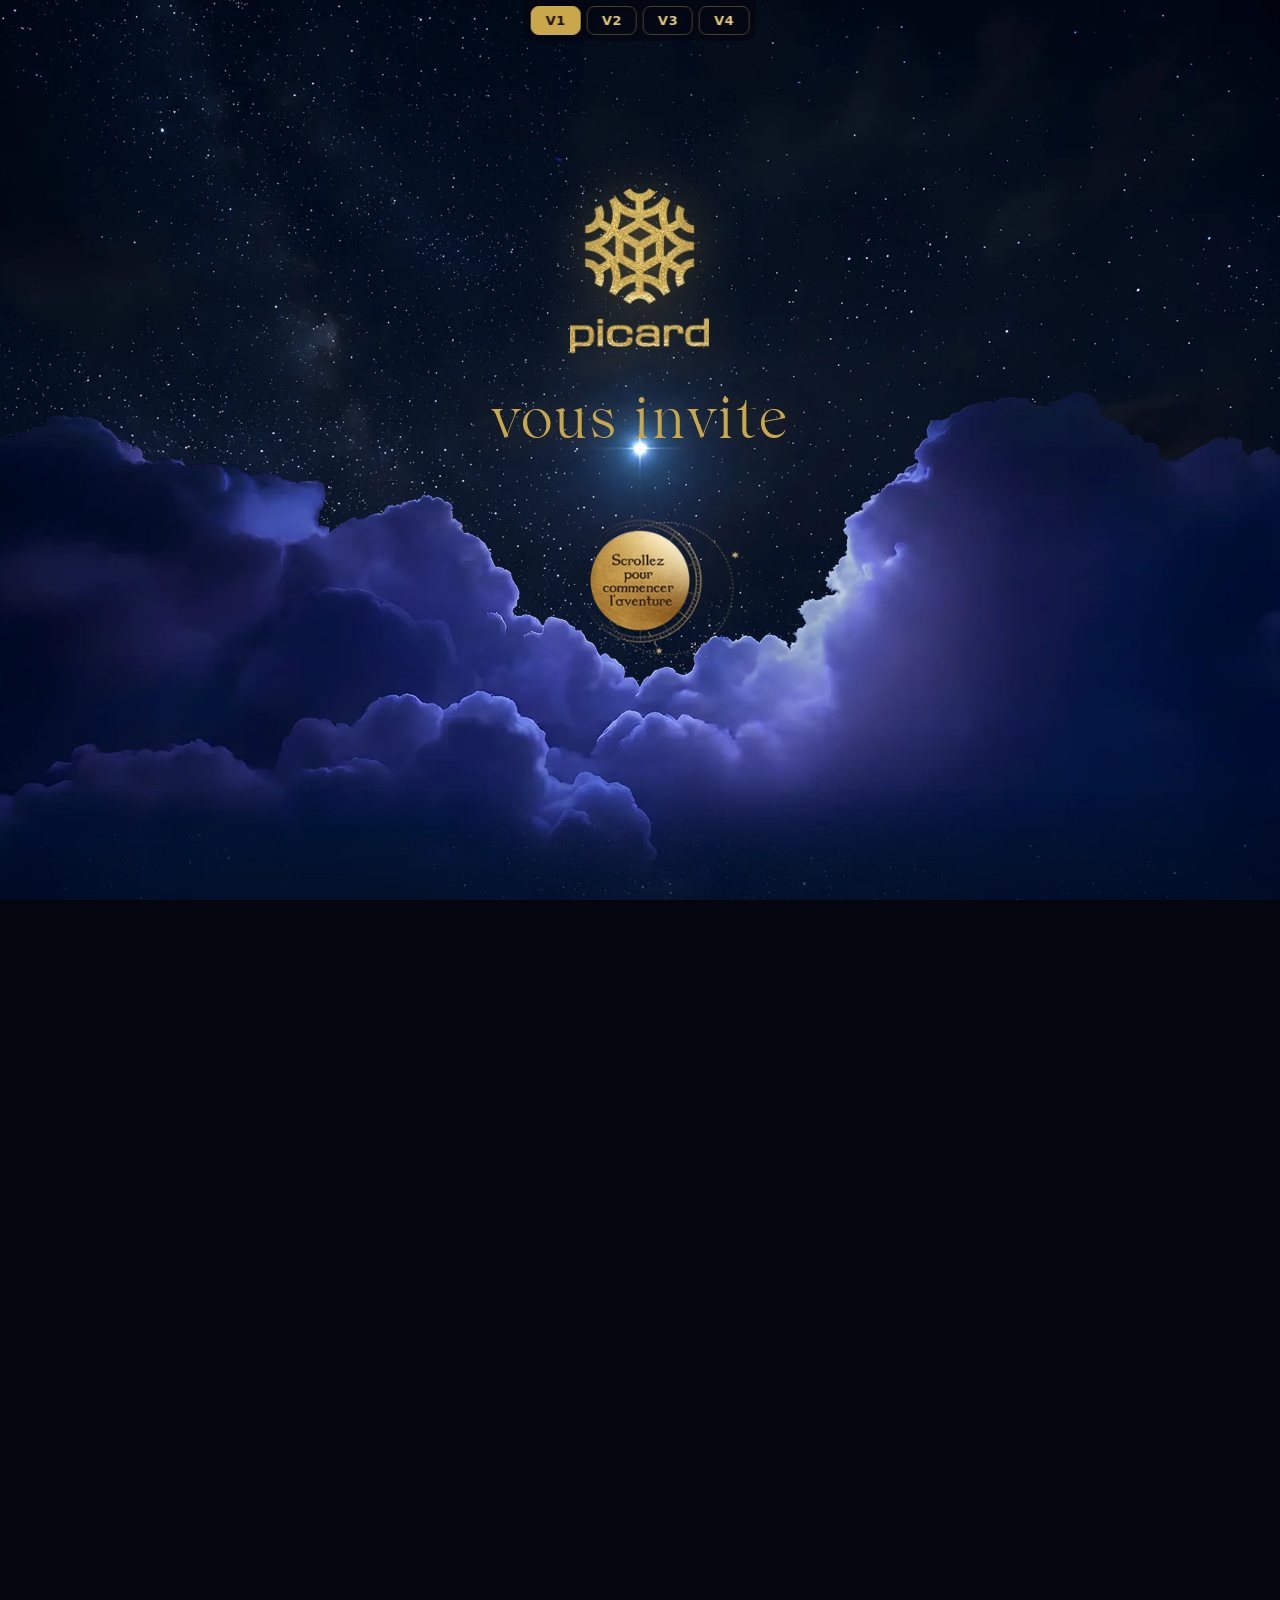
==== index.html @ c0ae541c "Ajoute V4 + barre de bascule à 4 (V1/V2/V3/V4) V4 = comportement V2 (desktop scroll / mobile tap), m" ====
<!DOCTYPE html>
<html lang="fr">
<head>
<meta charset="UTF-8">
<meta name="viewport" content="width=device-width, initial-scale=1.0, viewport-fit=cover">
<meta name="theme-color" content="#070b1e">
<title>Picard vous invite</title>
<style>
  /* ---------- Police display (servie en local) ---------- */
  @font-face {
    font-family: 'Wulkan Display';
    src: url('fonts/wulkan_display_regular/wulkan_display_regular-webfont.woff2') format('woff2'),
         url('fonts/wulkan_display_regular/wulkan_display_regular-webfont.woff') format('woff');
    font-weight: normal;
    font-style: normal;
    font-display: swap;
  }
  @font-face {
    font-family: '4 Privet Drive';
    src: url('fonts/4PrivetDrive/4privetdrive-regular-webfont.woff2') format('woff2'),
         url('fonts/4PrivetDrive/4privetdrive-regular-webfont.woff') format('woff');
    font-weight: normal;
    font-style: normal;
    font-display: swap;
  }

  :root {
    --bg-deep: #04060f;
    --gold: #c9a84c;
    --gold-soft: #e6c879;
    --body: #c8c8e0;
  }

  /* Barre de bascule V1/V2 (TEMPORAIRE) */
  #version-switch {
    position: fixed; top: env(safe-area-inset-top, 0px); left: 50%;
    transform: translateX(-50%); z-index: 100000;
    display: flex; gap: 6px; padding: 6px;
    background: rgba(4, 6, 15, 0.55); backdrop-filter: blur(6px);
    border-radius: 0 0 12px 12px;
  }
  #version-switch .vs-btn {
    font: 600 13px/1 system-ui, sans-serif; letter-spacing: 0.04em;
    color: var(--gold-soft); text-decoration: none;
    padding: 7px 14px; border-radius: 8px;
    border: 1px solid rgba(201, 168, 76, 0.35);
  }
  #version-switch .vs-btn.vs-active {
    background: var(--gold); color: #1a1206; border-color: var(--gold);
  }

  * { margin: 0; padding: 0; box-sizing: border-box; }
  html { scroll-behavior: smooth; }

  body {
    font-family: system-ui, -apple-system, "Segoe UI", Roboto, sans-serif;
    color: var(--body);
    background: var(--bg-deep);
    overflow-x: hidden;
    -webkit-font-smoothing: antialiased;
    -webkit-user-select: none;
    -moz-user-select: none;
    user-select: none;
    -webkit-touch-callout: none;
  }
  img { -webkit-user-drag: none; user-select: none; pointer-events: none; }

  @media (hover: hover) and (pointer: fine) {
    body.custom-cursor { cursor: none; }
  }

  h1, h2 {
    font-family: 'Wulkan Display', Georgia, serif;
    color: var(--gold);
    font-weight: normal;
    line-height: 1.12;
    text-shadow: 0 0 40px rgba(201, 168, 76, 0.35);
  }

  /* ============ Particle canvas ============ */
  #particles {
    position: fixed; inset: 0;
    width: 100%; height: 100%;
    pointer-events: none; z-index: 9999;
  }

  /* Canvas lucioles : dans bgwrap -> reçoit le flou au clic maintenu */
  #ff-canvas {
    position: absolute; inset: 0;
    width: 100%; height: 100%;
    pointer-events: none; z-index: 7;
  }

  /* ============ Scène fixe (scrollytelling) ============ */
  .stage-fixed { position: fixed; inset: 0; overflow: hidden; z-index: 1; }
  .scroll-driver { height: 300vh; }   /* longueur de scroll de la descente */

  /* Wrapper des décors : c'est lui qu'on floute au clic maintenu */
  .bgwrap { position: absolute; inset: 0; z-index: 1; will-change: filter; }

  .bg {
    position: absolute; inset: 0;
    background-repeat: no-repeat;
    will-change: transform, opacity;
    pointer-events: none;
  }
  /* Ciel étoilé : base toujours présente derrière -> jamais de bande noire */
  .ciel {
    background-image: url('IMG/Ciel.png');
    background-image: image-set(url('IMG/Ciel.webp') type('image/webp'), url('IMG/Ciel.png') type('image/png'));
    background-size: cover; background-position: center top; z-index: 1;
  }
  /* Nuage : calque PLEIN (non rogné), l'alpha haut/bas du PNG gère les bords */
  .nuages {
    background-image: url('IMG/Nuages.png');
    background-image: image-set(url('IMG/Nuages.webp') type('image/webp'), url('IMG/Nuages.png') type('image/png'));
    background-size: 100% auto; background-position: center top; z-index: 2;
  }
  /* Forêt : image entière, pleine largeur, ANCRÉE EN BAS du viewport.
     L'élément prend la hauteur native de l'image (plus haute que l'écran) ;
     la montée se fait par translateY -> on traverse cime→sol au scroll.
     PNG transparents en haut (silhouette de cimes) -> aucune coupure. */
  .foret {
    inset: auto 0 0 0;
    height: auto;
    aspect-ratio: 1920 / 2383;
    background-size: 100% auto;
    background-position: center bottom;
  }
  .f3 {
    background-image: url('IMG/foret-3.png');
    background-image: image-set(url('IMG/foret-3.webp') type('image/webp'), url('IMG/foret-3.png') type('image/png'));
    z-index: 3;
  }
  .f2 {
    background-image: url('IMG/foret-2.png');
    background-image: image-set(url('IMG/foret-2.webp') type('image/webp'), url('IMG/foret-2.png') type('image/png'));
    z-index: 4;
  }
  .f1 {
    background-image: url('IMG/foret-1.png');
    background-image: image-set(url('IMG/foret-1.webp') type('image/webp'), url('IMG/foret-1.png') type('image/png'));
    z-index: 5;
  }
  /* Voile bleu qui monte avec le clic maintenu (effet "Soyez prêts") */
  .veil {
    position: absolute; inset: 0; z-index: 6;
    background: radial-gradient(circle at 50% 52%, rgba(40,55,150,0.0), rgba(10,16,55,0.85) 80%);
    opacity: 0; pointer-events: none;
  }

  /* ---- Contenu ciel (logo / invite / scroll) ---- */
  .sky-content {
    position: absolute; inset: 0; z-index: 10;
    display: flex; flex-direction: column;
    align-items: center; justify-content: center;
    text-align: center; pointer-events: none;
    will-change: opacity, transform;
  }
  .logo {
    width: clamp(90px, 11vw, 150px);
    height: auto;
    filter: drop-shadow(0 0 28px rgba(201, 168, 76, 0.45));
    margin-bottom: 2.2rem;
  }
  .invite-line {
    font-size: clamp(2rem, 5.5vw, 3.6rem);
    letter-spacing: 0.04em;
    margin-bottom: 3.4rem;
  }
  /* picto "scrollez" : agrandi (+25%) */
  .scroll-badge {
    width: clamp(165px, 17.5vw, 232px);
    height: auto;
    animation: floaty 3.4s ease-in-out infinite;
  }
  /* Mobile : badge +20 % */
  @media (hover: none) and (pointer: coarse) {
    .scroll-badge { width: clamp(198px, 21vw, 278px); }
  }
  @keyframes floaty {
    0%, 100% { transform: translateY(0); opacity: 0.9; }
    50% { transform: translateY(10px); opacity: 1; }
  }

  /* ---- Scène forêt (orbe + textes) ---- */
  .forest-stage {
    position: absolute; inset: 0; z-index: 11;
    display: grid; place-items: center;
    text-align: center; pointer-events: none;
  }
  .forest-stage > * { grid-area: 1 / 1; }

  .orbe-wrap {
    width: clamp(260px, 52vw, 560px);
    aspect-ratio: 1 / 1;
    display: grid; place-items: center;
    will-change: transform, opacity;
    opacity: 0;
  }
  .orbe-spin { width: 100%; height: 100%; animation: spin 26s linear infinite; }
  .orbe-spin img {
    width: 100%; height: 100%; object-fit: contain;
    /* pas de filter:drop-shadow sur l'image qui tourne -> évite le clignotement Android */
  }
  @keyframes spin { from { transform: rotate(0deg); } to { transform: rotate(-360deg); } }

  .txt {
    grid-area: 1 / 1; z-index: 3;
    font-family: 'Wulkan Display', Georgia, serif;
    color: var(--gold-soft);
    text-shadow: 0 0 30px rgba(201, 168, 76, 0.6);
    line-height: 1.3; opacity: 0;
    will-change: opacity, transform;
  }
  .txt-prompt { font-size: clamp(1.5rem, 4vw, 2.6rem); }
  .txt-date {
    font-family: '4 Privet Drive', 'Wulkan Display', Georgia, serif;
    font-size: clamp(1.52rem, 6.4vw, 2.72rem);   /* -20 % */
    text-transform: uppercase;            /* message révélé tout en capitales */
    color: #fff3d6;                       /* cœur clair chaud */
    /* Halo lumineux doré -> orangé (effet "incandescent") */
    text-shadow:
      0 0 6px rgba(255, 240, 200, 0.95),
      0 0 14px rgba(255, 203, 110, 0.9),
      0 0 28px rgba(255, 168, 60, 0.8),
      0 0 52px rgba(255, 140, 30, 0.6),
      0 0 90px rgba(255, 120, 0, 0.4);
  }
  /* Desktop : +20 % sur le message révélé */
  @media (hover: hover) and (pointer: fine) {
    .txt-date { font-size: clamp(1.82rem, 7.7vw, 3.26rem); }
  }
  .txt-date .hour { display: inline-block; margin-top: 0.5rem; font-size: 1.2em; letter-spacing: 0.08em; }

  /* Lettres magiques : apparition avec dance, disparition par fondu du conteneur */
  .txt-date .ltr { display: inline-block; opacity: 0; }
  .txt-date .ltr.on {
    animation: ltrReveal 0.75s cubic-bezier(0.22, 1, 0.36, 1) forwards;
    animation-delay: calc(var(--i) * 38ms);
  }
  /* NB : pas de filter:blur par lettre -> évite l'éviction de couches GPU
     (lettres qui disparaissent) sur Android. La "danse" reste via transform. */
  @keyframes ltrReveal {
    0%  { opacity: 0;
          transform: translateY(calc(sin(var(--i) * 89deg) * 22px + 18px))
                     translateX(calc(cos(var(--i) * 137deg) * 14px))
                     rotate(calc(sin(var(--i) * 233deg) * 20deg))
                     scale(0.65); }
    25% { opacity: 0.9;
          transform: translateY(calc(sin(var(--i) * 89deg) * -9px - 7px))
                     translateX(calc(cos(var(--i) * 137deg) * -6px))
                     rotate(calc(sin(var(--i) * 233deg) * -9deg))
                     scale(1.08); }
    52% { transform: translateY(calc(sin(var(--i) * 89deg) * 5px))
                     translateX(calc(cos(var(--i) * 137deg) * 3px))
                     rotate(calc(sin(var(--i) * 233deg) * 4deg))
                     scale(0.96); }
    76% { transform: translateY(calc(sin(var(--i) * 89deg) * -2px))
                     translateX(0px)
                     rotate(calc(sin(var(--i) * 233deg) * -1deg))
                     scale(1.01); }
    100%{ opacity: 1;
          transform: translateY(0) translateX(0) rotate(0deg) scale(1); }
  }

  /* "Le compte à rebours..." : petit texte en bas, à la place du bouton */
  .txt-final {
    align-self: end;
    padding-bottom: 10vh;
    font-size: clamp(0.9rem, 2.4vw, 1.3rem);
    color: var(--gold-soft);
    text-shadow: none;
    line-height: 1.65;
  }

  /* Texte de transition ciel → forêt */
  .trans-text {
    position: absolute; inset: 0; z-index: 10;
    display: grid; place-items: center;
    text-align: center; pointer-events: none;
    opacity: 0; will-change: opacity, transform;
  }
  .trans-text h2 { font-size: clamp(2rem, 5.5vw, 3.8rem); letter-spacing: 0.06em; }


  /* ============ Barre de progression (clic maintenu) ============ */
  #charge-bar {
    position: fixed; top: 0; left: 0; height: 7px; width: 0%;
    background: linear-gradient(90deg, var(--gold) 0%, var(--gold-soft) 100%);
    z-index: 9997; opacity: 0; pointer-events: none;
    border-radius: 0 4px 4px 0;
    box-shadow: 0 0 10px rgba(201,168,76,0.55), 0 0 4px rgba(230,200,121,0.4);
  }
</style>
</head>
<body>

<!-- Barre de bascule V1/V2 (TEMPORAIRE — à retirer une fois une version validée) -->
<nav id="version-switch" aria-label="Choix de version">
  <a href="./" class="vs-btn vs-active">V1</a>
  <a href="./v2.html" class="vs-btn">V2</a>
  <a href="./v3.html" class="vs-btn">V3</a>
  <a href="./v4.html" class="vs-btn">V4</a>
</nav>

<canvas id="particles"></canvas>
<div id="charge-bar"></div>

<main class="stage-fixed">
  <div class="bgwrap">
    <div class="bg ciel"></div>
    <div class="bg nuages"></div>
    <div class="bg foret f3"></div>
    <div class="bg foret f2"></div>
    <div class="bg foret f1"></div>
    <div class="veil"></div>
    <canvas id="ff-canvas"></canvas>
  </div>

  <div class="sky-content">
    <img class="logo" src="IMG/logo_Picard.png" alt="Picard" draggable="false">
    <h1 class="invite-line">vous invite</h1>
    <img class="scroll-badge" src="IMG/scroll.png" alt="Scrollez pour commencer l'aventure" draggable="false">
  </div>

  <div class="trans-text">
    <h2>à un nouveau<br>rendez-vous</h2>
  </div>

  <div class="forest-stage">
    <div class="orbe-wrap"><div class="orbe-spin"><picture><source srcset="IMG/ORBES.webp" type="image/webp"><img src="IMG/ORBES.webp" alt="" draggable="false"></picture></div></div>
    <p class="txt txt-prompt">Cliquez et<br>maintenez<br>pour révéler</p>
    <p class="txt txt-date">Rendez-vous<br>sur la Bon'App,<br>le 31 Août 2026,<br><span class="hour">11:11</span></p>
    <p class="txt txt-final">
      Le compte à rebours est lancé !<br>Soyez prêts !
    </p>
  </div>


</main>

<div class="scroll-driver" aria-hidden="true"></div>

<script>
(function () {
  "use strict";

  /* ============================================================
     1. PARTICLE EMITTER
     ============================================================ */
  // Empêche le navigateur de restaurer la position de scroll au rechargement
  if ('scrollRestoration' in history) history.scrollRestoration = 'manual';
  window.scrollTo(0, 0);

  const canvas = document.getElementById('particles');
  const ctx = canvas.getContext('2d');
  const ffCanvas = document.getElementById('ff-canvas');
  const ffCtx = ffCanvas.getContext('2d');

  const hasHover = window.matchMedia('(hover: hover) and (pointer: fine)').matches;
  if (hasHover) document.body.classList.add('custom-cursor');

  let DPR = Math.min(window.devicePixelRatio || 1, 2);
  function resizeCanvas() {
    DPR = Math.min(window.devicePixelRatio || 1, 2);
    const w = window.innerWidth, h = window.innerHeight;
    canvas.width = Math.floor(w * DPR); canvas.height = Math.floor(h * DPR);
    canvas.style.width = w + 'px'; canvas.style.height = h + 'px';
    ctx.setTransform(DPR, 0, 0, DPR, 0, 0);
    ffCanvas.width = Math.floor(w * DPR); ffCanvas.height = Math.floor(h * DPR);
    ffCanvas.style.width = w + 'px'; ffCanvas.style.height = h + 'px';
    ffCtx.setTransform(DPR, 0, 0, DPR, 0, 0);
  }
  resizeCanvas();

  // size 1.5 = poussière fine (vs 3 = grosses paillettes)
  const PARAMS = { density: 3, size: 1.5, speed: 1.2, decay: 0.015, gravity: 0.04, wiggle: 2, halo: 0, step: 4 };
  const COLORS = ['#ffd700','#ffed4a','#fff0a0','#f5c518','#ffe680','#ffc200','#fffbe6','#ffffff'];
  const particles = [];

  // mult : multiplicateur de densité (0.4 = trail léger, 3.5 = clic maintenu)
  const MAX_PARTICLES = 600;  // borne le coût de rendu (machines lentes)
  function spawn(x, y, mult) {
    const n = Math.max(1, Math.round(PARAMS.density * (mult || 1)));
    // Au plafond : on recycle les plus anciennes (déjà en train de mourir) au lieu
    // de couper l'émission -> le nuage reste plein au clic maintenu, sans cassure.
    if (particles.length + n > MAX_PARTICLES) {
      particles.splice(0, particles.length + n - MAX_PARTICLES);
    }
    for (let i = 0; i < n; i++) {
      const angle = Math.random() * Math.PI * 2;
      const spd = PARAMS.speed * (0.4 + Math.random() * 1.1);
      particles.push({
        x: x, y: y, vx: Math.cos(angle) * spd, vy: Math.sin(angle) * spd,
        r: PARAMS.size * (0.5 + Math.random()) * (hasHover ? 1 : 0.5), life: 1,
        color: COLORS[(Math.random() * COLORS.length) | 0],
        wFreq: 0.05 + Math.random() * 0.15, wPhase: Math.random() * Math.PI * 2, age: 0
      });
    }
  }

  let pressed = false;
  let lastX = 0, lastY = 0;
  let cursorX = -100, cursorY = -100, cursorVisible = false;
  let firstMove = true; // évite un spawn de (0,0) au premier mousemove

  function emitTo(x, y, mult) {
    const dx = x - lastX, dy = y - lastY;
    const dist = Math.hypot(dx, dy);
    if (dist >= PARAMS.step) {
      const steps = Math.floor(dist / PARAMS.step);
      for (let i = 1; i <= steps; i++) { const t = i / steps; spawn(lastX + dx * t, lastY + dy * t, mult || 1); }
      lastX = x; lastY = y;
    }
  }
  function pressStart(x, y) { pressed = true; lastX = x; lastY = y; spawn(x, y, 1); }
  function pressEnd() { pressed = false; }

  window.addEventListener('mousedown', function (e) { pressStart(e.clientX, e.clientY); });
  window.addEventListener('mousemove', function (e) {
    cursorX = e.clientX; cursorY = e.clientY; cursorVisible = true;
    // Premier mouvement : initialise lastX/Y sans émettre (évite le spray de (0,0))
    if (firstMove) { firstMove = false; lastX = e.clientX; lastY = e.clientY; return; }
    if (hasHover) {
      // Desktop : trail léger en permanence, plus dense au clic maintenu
      emitTo(e.clientX, e.clientY, pressed ? 1.8 : 0.4);
    } else if (pressed) {
      emitTo(e.clientX, e.clientY, 1);
    }
  });
  window.addEventListener('mouseup', pressEnd);

  // Particules au touch PARTOUT (toutes les phases). On ne bloque le scroll
  // (preventDefault sur touchmove) que pendant la scène de révélation. On ne
  // touche jamais au touchstart (sinon les taps sur la barre V1/V2/V3 sont
  // avalés) et on ignore les éléments interactifs.
  function lockScroll() { return arrive > 0.98; }
  function isInteractive(t) { return t && t.closest && t.closest('#version-switch, .scroll-badge'); }
  window.addEventListener('touchstart', function (e) {
    if (isInteractive(e.target)) return;
    const t = e.touches[0];
    pressStart(t.clientX, t.clientY);
  }, { passive: true });
  window.addEventListener('touchmove', function (e) {
    if (isInteractive(e.target)) return;
    const t = e.touches[0];
    emitTo(t.clientX, t.clientY, 1.8);
    if (lockScroll()) e.preventDefault();
  }, { passive: false });
  window.addEventListener('touchend', pressEnd, { passive: true });


  /* ============================================================
     2. SCROLL : descente (parallaxe d'arrivée) puis décor figé
     ============================================================ */
  const ciel    = document.querySelector('.ciel');
  const nuages  = document.querySelector('.nuages');
  const f1 = document.querySelector('.f1');
  const f2 = document.querySelector('.f2');
  const f3 = document.querySelector('.f3');
  const skyContent = document.querySelector('.sky-content');

  const SETTLE_AT = 0.72;   // forêt en place à 72% de la descente, figée ensuite

  let arrive = 0;          // 0 = en haut (ciel), 1 = forêt posée
  let revealActive = false;
  let forestSettled = false;
  let autoScrollTimer = null;
  let returningToTop = false;  // empêche l'auto-scroll pendant le retour "Recommencer"

  function clamp(v, a, b) { return v < a ? a : v > b ? b : v; }

  let ticking = false;
  function onScroll() { if (!ticking) { requestAnimationFrame(updateScroll); ticking = true; } }

  function updateScroll() {
    const vh = window.innerHeight;
    const maxScroll = (document.documentElement.scrollHeight - vh) || 1;
    const p = clamp((window.scrollY || window.pageYOffset) / maxScroll, 0, 1);
    arrive = completed ? 1 : clamp(p / SETTLE_AT, 0, 1);

    // Retour "Recommencer" terminé dès qu'on est près du haut
    if (p < 0.02) returningToTop = false;

    // Dès que la forêt est posée, scroll auto jusqu'en bas : supprime le scroll
    // résiduel (28 % de hauteur) et empêche la "danse" sur mobile.
    // Bloqué pendant le retour au haut (returningToTop) pour éviter le conflit.
    if (arrive >= 1 && !forestSettled && !returningToTop) {
      forestSettled = true;
      clearTimeout(autoScrollTimer);
      autoScrollTimer = setTimeout(function () {
        window.scrollTo({ top: document.documentElement.scrollHeight, behavior: 'smooth' });
      }, 250);
    }

    // Ciel : léger drift (fond lointain -> bouge le moins)
    ciel.style.transform = 'translateY(' + (-arrive * vh * 0.12).toFixed(1) + 'px) scale(1.05)';

    // Nuage : plus bas au départ sur mobile (0.65) vs desktop (0.42)
    const nuageStart = hasHover ? 0.42 : 0.65;
    nuages.style.transform = 'translateY(' + ((nuageStart - arrive * 1.75) * vh).toFixed(1) + 'px)';

    // Contenu ciel : MONTE et sort par le haut, sans fondu d'opacité
    skyContent.style.transform = 'translateY(' + (-arrive * vh * 1.25).toFixed(1) + 'px)';

    // Texte de transition : positionné entre le ciel et l'orbe. On tombe dessus
    // en scrollant, puis il remonte naturellement (passage unique, défilement
    // linéaire). Hors écran aux extrêmes -> pas besoin de fondu d'opacité.
    transText.style.opacity = '1';
    transText.style.transform = 'translateY(' + ((0.9 - arrive * 1.95) * vh).toFixed(1) + 'px)';

    // Forêt : chaque couche = image entière ancrée en bas, montée par translateY.
    // fh = hauteur rendue de l'image (pleine largeur). Travel ≥ fh → couche
    // totalement hors écran (bas) à arrive=0 ; à arrive=1 → 0 (sol ancré en bas).
    // Travels différenciés → parallaxe (le 1er plan se déplace le plus).
    const fh = window.innerWidth * 2383 / 1920;
    f3.style.transform = 'translateY(' + ((1 - arrive) * fh * 1.00).toFixed(1) + 'px)';
    f2.style.transform = 'translateY(' + ((1 - arrive) * fh * 1.15).toFixed(1) + 'px)';
    f1.style.transform = 'translateY(' + ((1 - arrive) * fh * 1.32).toFixed(1) + 'px)';

    ticking = false;
  }
  window.addEventListener('scroll', onScroll, { passive: true });


  /* ============================================================
     3. RÉVÉLATION : clic maintenu -> orbe grossit, 3 textes, flou
     ============================================================ */
  const bgwrap    = document.querySelector('.bgwrap');
  const veil      = document.querySelector('.veil');
  const orbeWrap  = document.querySelector('.orbe-wrap');
  const txtPrompt = document.querySelector('.txt-prompt');
  const txtDate   = document.querySelector('.txt-date');
  const txtFinal  = document.querySelector('.txt-final');
  const transText = document.querySelector('.trans-text');
  const chargeBar = document.getElementById('charge-bar');

  /* Découpe chaque caractère non-espace en <span class="ltr" style="--i:N"> */
  function splitLetters(el) {
    let idx = 0;
    function walk(node) {
      if (node.nodeType === 3) {
        const text = node.textContent;
        const frag = document.createDocumentFragment();
        for (let i = 0; i < text.length; i++) {
          const ch = text[i];
          if (/\S/.test(ch)) {
            const s = document.createElement('span');
            s.className = 'ltr';
            s.style.setProperty('--i', idx++);
            s.textContent = ch;
            frag.appendChild(s);
          } else {
            frag.appendChild(document.createTextNode(ch));
          }
        }
        node.parentNode.replaceChild(frag, node);
      } else if (node.nodeType === 1) {
        Array.from(node.childNodes).forEach(walk);
      }
    }
    walk(el);
  }
  splitLetters(txtDate);

  let charge = 0;
  let completed = false;
  let barVisible = false;
  let ltrState = 'hidden'; // 'hidden' | 'showing' | 'visible'
  let ltrTimer  = null;
  const CHARGE_UP = 0.009;
  const CHARGE_DOWN = 0.02;
  const MAX_BLUR = 14;



  /* ============================================================
     LUCIOLES — flottent doucement au-dessus du sol de la forêt
     ============================================================ */
  const NUM_FF = 13;
  const fireflies = [];

  function makeFirefly() {
    const vw = window.innerWidth;
    const vh = window.innerHeight;
    // Mobile : taille réduite, positionnées plus bas (près du sol)
    const szMult  = hasHover ? 1   : 0.42;
    const yBase   = hasHover ? 0.58 : 0.72;
    const yRange  = hasHover ? 0.34 : 0.20;
    return {
      x: vw * (0.04 + Math.random() * 0.92),
      baseY: vh * (yBase + Math.random() * yRange),
      vx: (Math.random() - 0.5) * 0.35,
      phaseY: Math.random() * Math.PI * 2,
      freqY: 0.004 + Math.random() * 0.006,
      ampY: (hasHover ? 10 : 6) + Math.random() * (hasHover ? 22 : 12),
      phaseOp: Math.random() * Math.PI * 2,
      freqOp: 0.008 + Math.random() * 0.012,
      size: (1.6 + Math.random() * 1.8) * szMult,
    };
  }

  function initFireflies() {
    fireflies.length = 0;
    for (let i = 0; i < NUM_FF; i++) fireflies.push(makeFirefly());
  }
  initFireflies();

  function drawFireflies() {
    ffCtx.clearRect(0, 0, window.innerWidth, window.innerHeight);
    if (arrive < 0.84) return;

    // Fade global : apparaissent entre 0.84 et 1
    const globalFade = clamp((arrive - 0.84) / 0.16, 0, 1);
    // "Arrivent du bas" avec la forêt : décalage Y qui se résorbe
    const ffSettle = clamp((arrive - 0.84) / 0.16, 0, 1);
    const riseOffset = (1 - ffSettle) * window.innerHeight * 0.55;
    const vw = window.innerWidth;

    for (let i = 0; i < fireflies.length; i++) {
      const ff = fireflies[i];
      ff.phaseY  += ff.freqY;
      ff.phaseOp += ff.freqOp;
      ff.x += ff.vx;
      if (ff.x < -10) ff.x = vw + 5;
      if (ff.x > vw + 10) ff.x = -5;

      const bobY = Math.sin(ff.phaseY) * ff.ampY;
      const y = ff.baseY + bobY + riseOffset;
      const pulse = 0.25 + 0.75 * (0.5 + 0.5 * Math.sin(ff.phaseOp));
      const alpha = globalFade * pulse;

      // Halo or doux (couleur orbe)
      ffCtx.globalAlpha = alpha * 0.2;
      ffCtx.shadowBlur = 20; ffCtx.shadowColor = '#f5c518';
      ffCtx.beginPath();
      ffCtx.arc(ff.x, y, ff.size * 4.5, 0, Math.PI * 2);
      ffCtx.fillStyle = '#f5c518'; ffCtx.fill();

      // Cœur brillant or/blanc
      ffCtx.globalAlpha = alpha;
      ffCtx.shadowBlur = 8; ffCtx.shadowColor = '#ffe680';
      ffCtx.beginPath();
      ffCtx.arc(ff.x, y, ff.size, 0, Math.PI * 2);
      ffCtx.fillStyle = '#fff0a0'; ffCtx.fill();
    }
    ffCtx.globalAlpha = 1; ffCtx.shadowBlur = 0;
  }


  window.addEventListener('resize', function () {
    resizeCanvas(); updateScroll(); initFireflies();
  });

  function reveal() {
    // L'orbe apparaît quand la forêt se pose
    const orbeIn = clamp((arrive - 0.55) / 0.45, 0, 1);
    revealActive = arrive > 0.98 && !completed;

    if (revealActive && pressed) {
      charge = clamp(charge + CHARGE_UP, 0, 1);
    } else if (!completed) {
      charge = clamp(charge - CHARGE_DOWN, 0, 1);
    }

    // Flou des décors + voile bleu, pilotés par la charge
    bgwrap.style.filter = charge > 0.001 ? 'blur(' + (charge * MAX_BLUR).toFixed(2) + 'px)' : 'none';
    veil.style.opacity = (charge * 0.55).toFixed(3);

    // Orbe + prompt : arrivent du bas avec la forêt
    const orbeRise = (1 - orbeIn) * window.innerHeight * 0.70;
    orbeWrap.style.opacity = orbeIn.toFixed(3);
    orbeWrap.style.transform = 'translateY(' + orbeRise.toFixed(1) + 'px) scale(' + (0.82 + charge * 1.7).toFixed(3) + ')';

    if (!completed) {
      const pOut = clamp(charge / 0.22, 0, 1);
      txtPrompt.style.opacity = (orbeIn * (1 - pOut)).toFixed(3);
      txtPrompt.style.transform = 'translateY(' + (orbeRise + pOut * -28).toFixed(1) + 'px)';

      // Révélation lettres (charge monte ≥ 0.18)
      if (charge >= 0.18 && ltrState === 'hidden') {
        ltrState = 'showing';
        clearTimeout(ltrTimer);
        txtDate.style.transition = '';
        txtDate.style.opacity = '1';
        const ltrs = txtDate.querySelectorAll('.ltr');
        ltrs.forEach(function (s) { s.classList.remove('on'); });
        void txtDate.offsetWidth; // force reflow → redémarre l'animation
        ltrs.forEach(function (s) { s.classList.add('on'); });
        // Marquer comme entièrement visible après le dernier stagger
        ltrTimer = setTimeout(function () {
          if (ltrState === 'showing') ltrState = 'visible';
        }, (ltrs.length - 1) * 38 + 750);
      }
      // Disparition si relâché (charge < 0.10) : fondu du conteneur, sans flash
      if (charge < 0.10 && (ltrState === 'showing' || ltrState === 'visible')) {
        ltrState = 'hidden';
        clearTimeout(ltrTimer);
        txtDate.style.transition = 'opacity 0.35s ease-out';
        txtDate.style.opacity = '0';
        ltrTimer = setTimeout(function () {
          txtDate.querySelectorAll('.ltr').forEach(function (s) { s.classList.remove('on'); });
          txtDate.style.transition = '';
        }, 400);
      }

      txtFinal.style.opacity = '0';
    }

    // Barre de progression
    if (arrive >= 0.98 && !completed) {
      if (!barVisible) {
        barVisible = true;
        chargeBar.style.transition = 'none';
        chargeBar.style.opacity = '1';
      }
      chargeBar.style.width = (charge * 100).toFixed(1) + '%';
    } else if (completed) {
      chargeBar.style.transition = 'opacity 1.2s ease';
      chargeBar.style.opacity = '0';
    } else {
      chargeBar.style.opacity = '0'; barVisible = false;
    }

    if (charge >= 1 && !completed) {
      completed = true; revealActive = false;
      txtPrompt.style.opacity = '0';
      // txtDate reste visible et fixe
      txtFinal.style.transition = 'opacity 1s ease 0.35s';
      txtFinal.style.opacity = '1';
    }
  }


  /* ============================================================
     4. RENDER LOOP
     ============================================================ */
  function render() {
    ctx.clearRect(0, 0, window.innerWidth, window.innerHeight);

    for (let i = particles.length - 1; i >= 0; i--) {
      const p = particles[i];
      p.age++;
      p.vy += PARAMS.gravity;
      const wiggleX = Math.sin(p.age * p.wFreq + p.wPhase) * PARAMS.wiggle * 0.1;
      p.x += p.vx + wiggleX; p.y += p.vy; p.life -= PARAMS.decay;
      if (p.life <= 0) { particles.splice(i, 1); continue; }
      const radius = Math.max(0, p.r * p.life);
      ctx.globalAlpha = p.life;
      if (PARAMS.halo > 0) { ctx.shadowBlur = PARAMS.halo; ctx.shadowColor = p.color; }
      ctx.beginPath();
      ctx.arc(p.x, p.y, radius, 0, Math.PI * 2);
      ctx.fillStyle = p.color; ctx.fill();
    }
    ctx.globalAlpha = 1; ctx.shadowBlur = 0;

    if (hasHover && cursorVisible) {
      ctx.beginPath();
      ctx.arc(cursorX, cursorY, 5, 0, Math.PI * 2);
      ctx.strokeStyle = 'rgba(201,168,76,0.7)';
      ctx.lineWidth = 1; ctx.stroke();
    }

    drawFireflies();
    reveal();
    requestAnimationFrame(render);
  }

  updateScroll();
  requestAnimationFrame(render);
})();
</script>
</body>
</html>
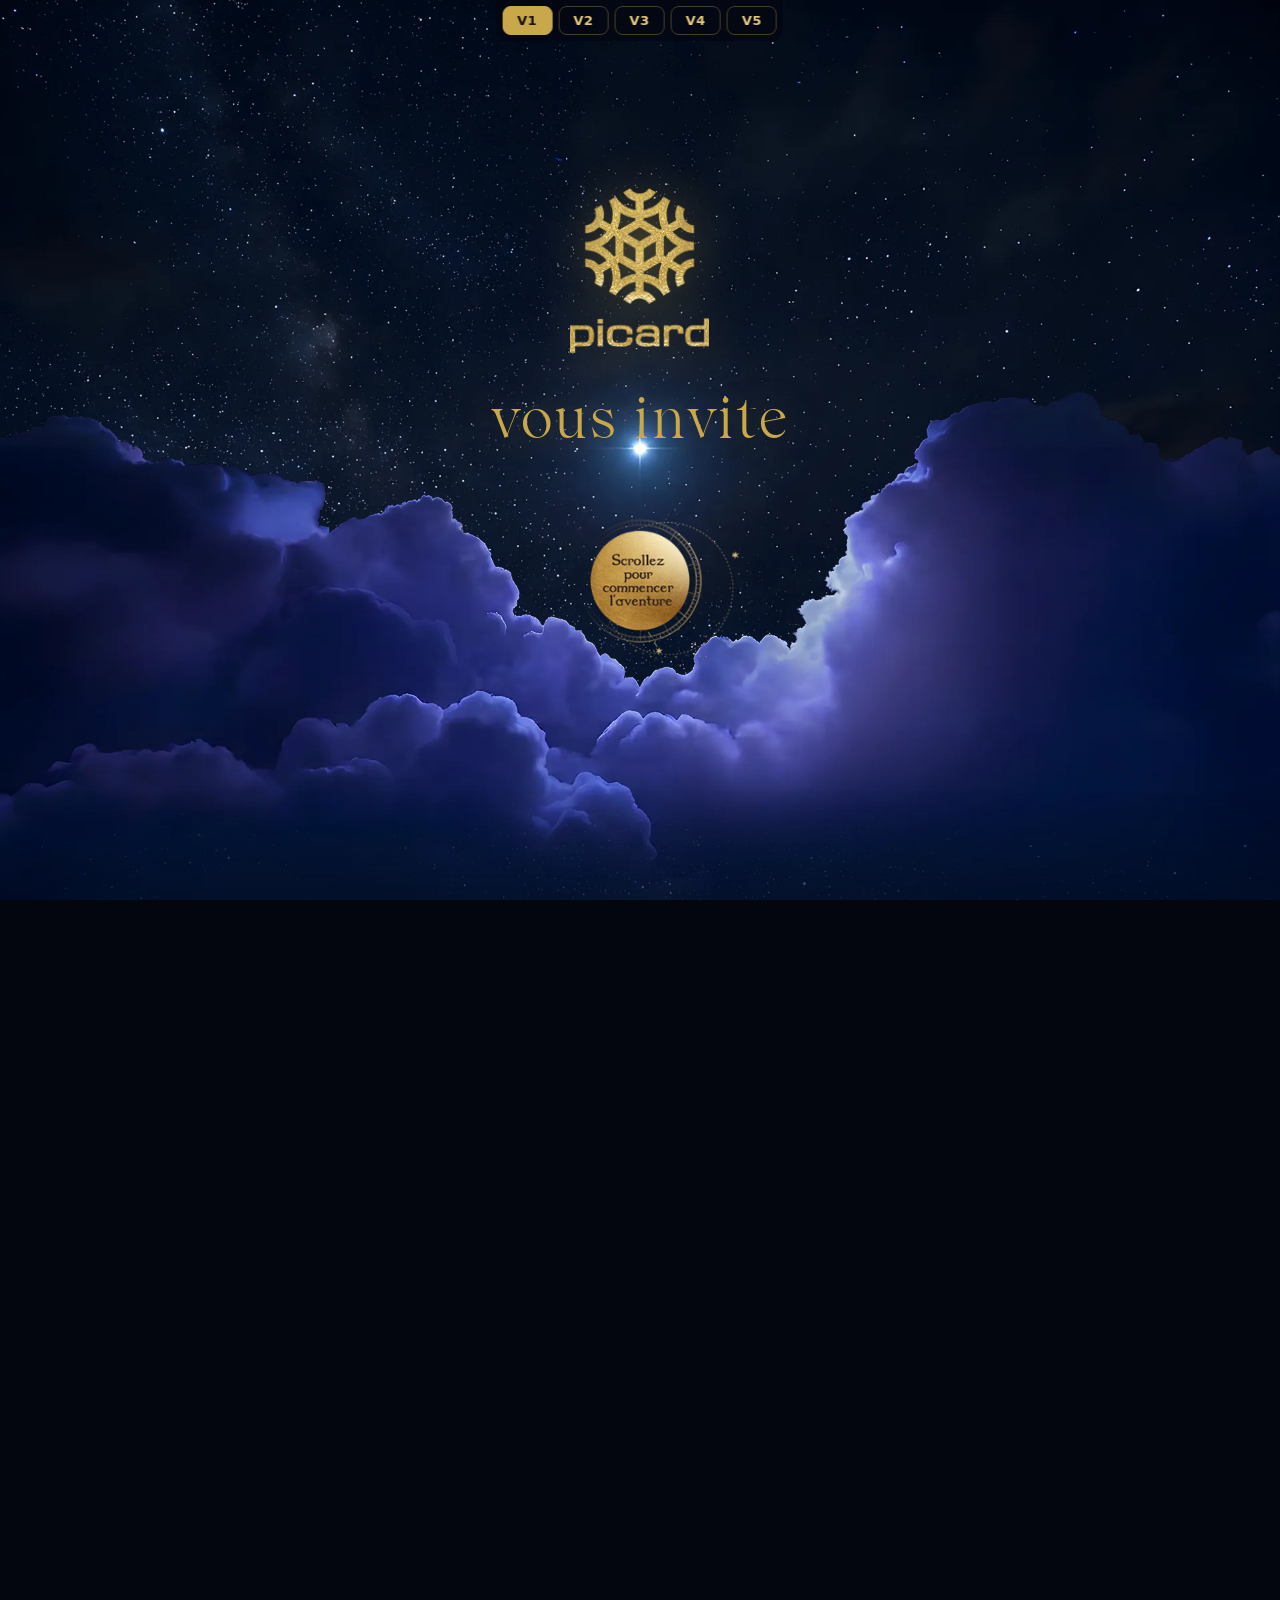
==== commit 1ef88630: "Ajoute V5 + barre de bascule à 5 (V1..V5) V5 = identique à V4, mais la transition est plus lisible :" ====
--- a/index.html
+++ b/index.html
@@ -302,6 +302,7 @@
   <a href="./v2.html" class="vs-btn">V2</a>
   <a href="./v3.html" class="vs-btn">V3</a>
   <a href="./v4.html" class="vs-btn">V4</a>
+  <a href="./v5.html" class="vs-btn">V5</a>
 </nav>
 
 <canvas id="particles"></canvas>
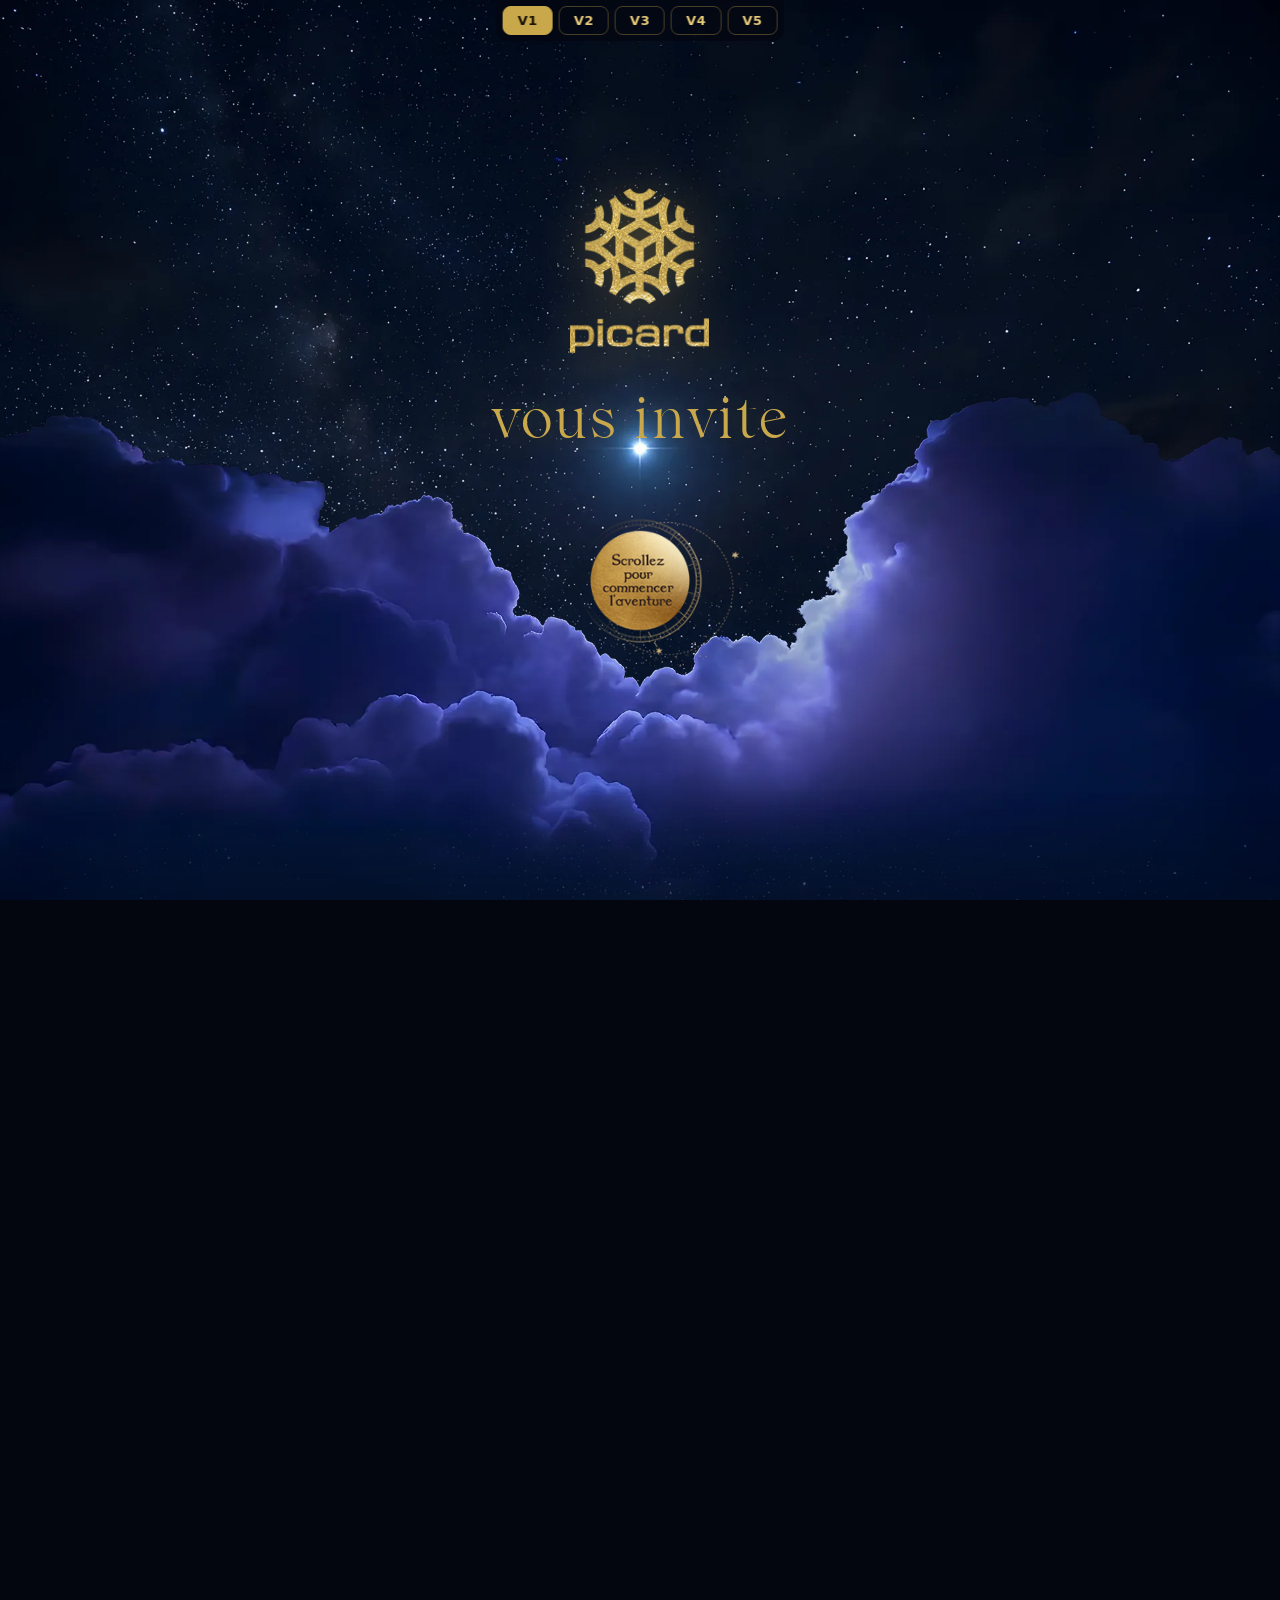
==== commit 9a42d326: "Fix Android : verrouille les lettres révélées à opacity:1 (le forwards n'est pas tenu) Certaines let" ====
--- a/index.html
+++ b/index.html
@@ -686,12 +686,17 @@
         txtDate.style.transition = '';
         txtDate.style.opacity = '1';
         const ltrs = txtDate.querySelectorAll('.ltr');
-        ltrs.forEach(function (s) { s.classList.remove('on'); });
+        ltrs.forEach(function (s) { s.classList.remove('on'); s.style.opacity = ''; });
         void txtDate.offsetWidth; // force reflow → redémarre l'animation
         ltrs.forEach(function (s) { s.classList.add('on'); });
         // Marquer comme entièrement visible après le dernier stagger
         ltrTimer = setTimeout(function () {
-          if (ltrState === 'showing') ltrState = 'visible';
+          if (ltrState === 'showing') {
+            ltrState = 'visible';
+            // Android : verrouille les lettres visibles (le 'forwards' n'est pas
+            // toujours tenu par le compositeur -> lettres qui restaient à 0).
+            ltrs.forEach(function (s) { s.style.opacity = '1'; });
+          }
         }, (ltrs.length - 1) * 38 + 750);
       }
       // Disparition si relâché (charge < 0.10) : fondu du conteneur, sans flash
@@ -701,7 +706,7 @@
         txtDate.style.transition = 'opacity 0.35s ease-out';
         txtDate.style.opacity = '0';
         ltrTimer = setTimeout(function () {
-          txtDate.querySelectorAll('.ltr').forEach(function (s) { s.classList.remove('on'); });
+          txtDate.querySelectorAll('.ltr').forEach(function (s) { s.classList.remove('on'); s.style.opacity = ''; });
           txtDate.style.transition = '';
         }, 400);
       }
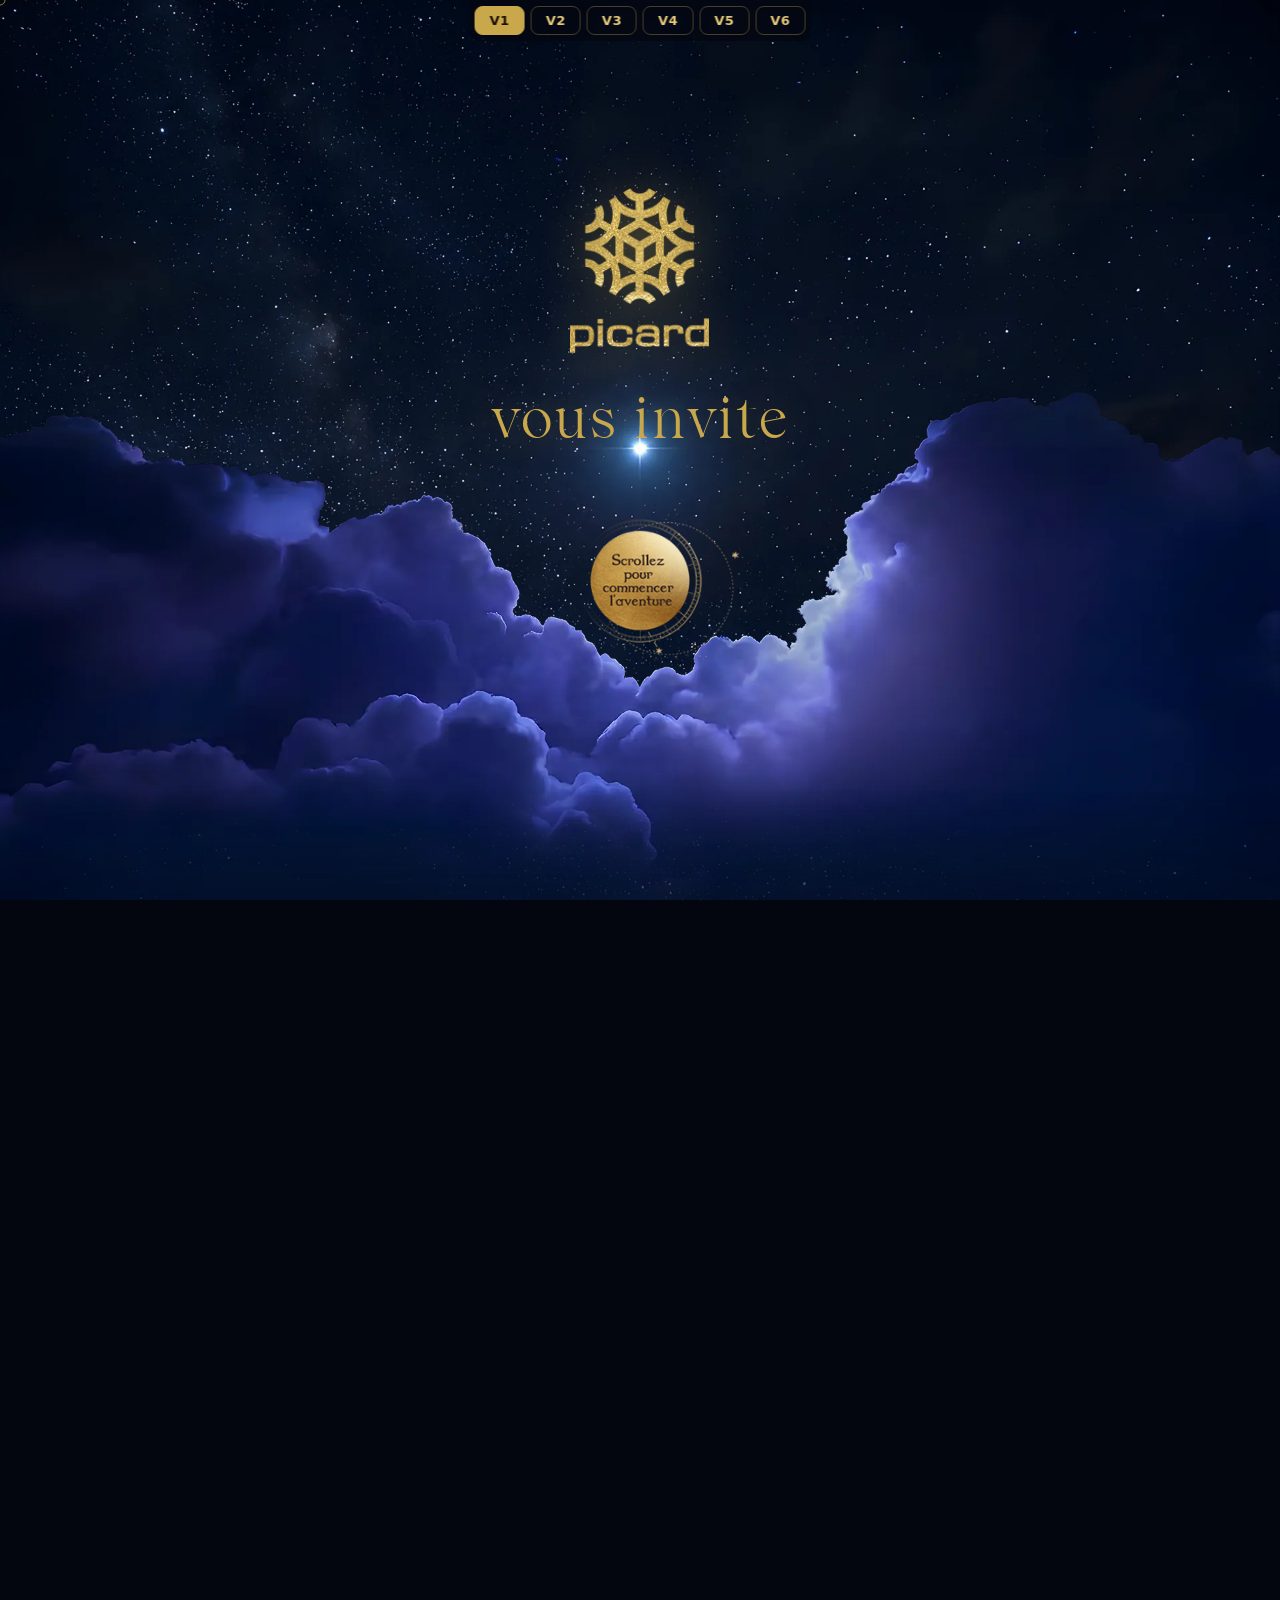
==== commit 15f537e2: "Ajoute V6 + barre à 6 (V1..V6) V6 : accueil = logo + "vous invite" + badge "Dessinez" (X2, affiché t" ====
--- a/index.html
+++ b/index.html
@@ -221,11 +221,9 @@
     color: #fff3d6;                       /* cœur clair chaud */
     /* Halo lumineux doré -> orangé (effet "incandescent") */
     text-shadow:
-      0 0 6px rgba(255, 240, 200, 0.95),
-      0 0 14px rgba(255, 203, 110, 0.9),
-      0 0 28px rgba(255, 168, 60, 0.8),
-      0 0 52px rgba(255, 140, 30, 0.6),
-      0 0 90px rgba(255, 120, 0, 0.4);
+      0 0 6px rgba(255, 240, 200, 0.9),
+      0 0 16px rgba(255, 190, 90, 0.7),
+      0 0 38px rgba(255, 150, 40, 0.45);
   }
   /* Desktop : +20 % sur le message révélé */
   @media (hover: hover) and (pointer: fine) {
@@ -303,6 +301,7 @@
   <a href="./v3.html" class="vs-btn">V3</a>
   <a href="./v4.html" class="vs-btn">V4</a>
   <a href="./v5.html" class="vs-btn">V5</a>
+  <a href="./v6.html" class="vs-btn">V6</a>
 </nav>
 
 <canvas id="particles"></canvas>
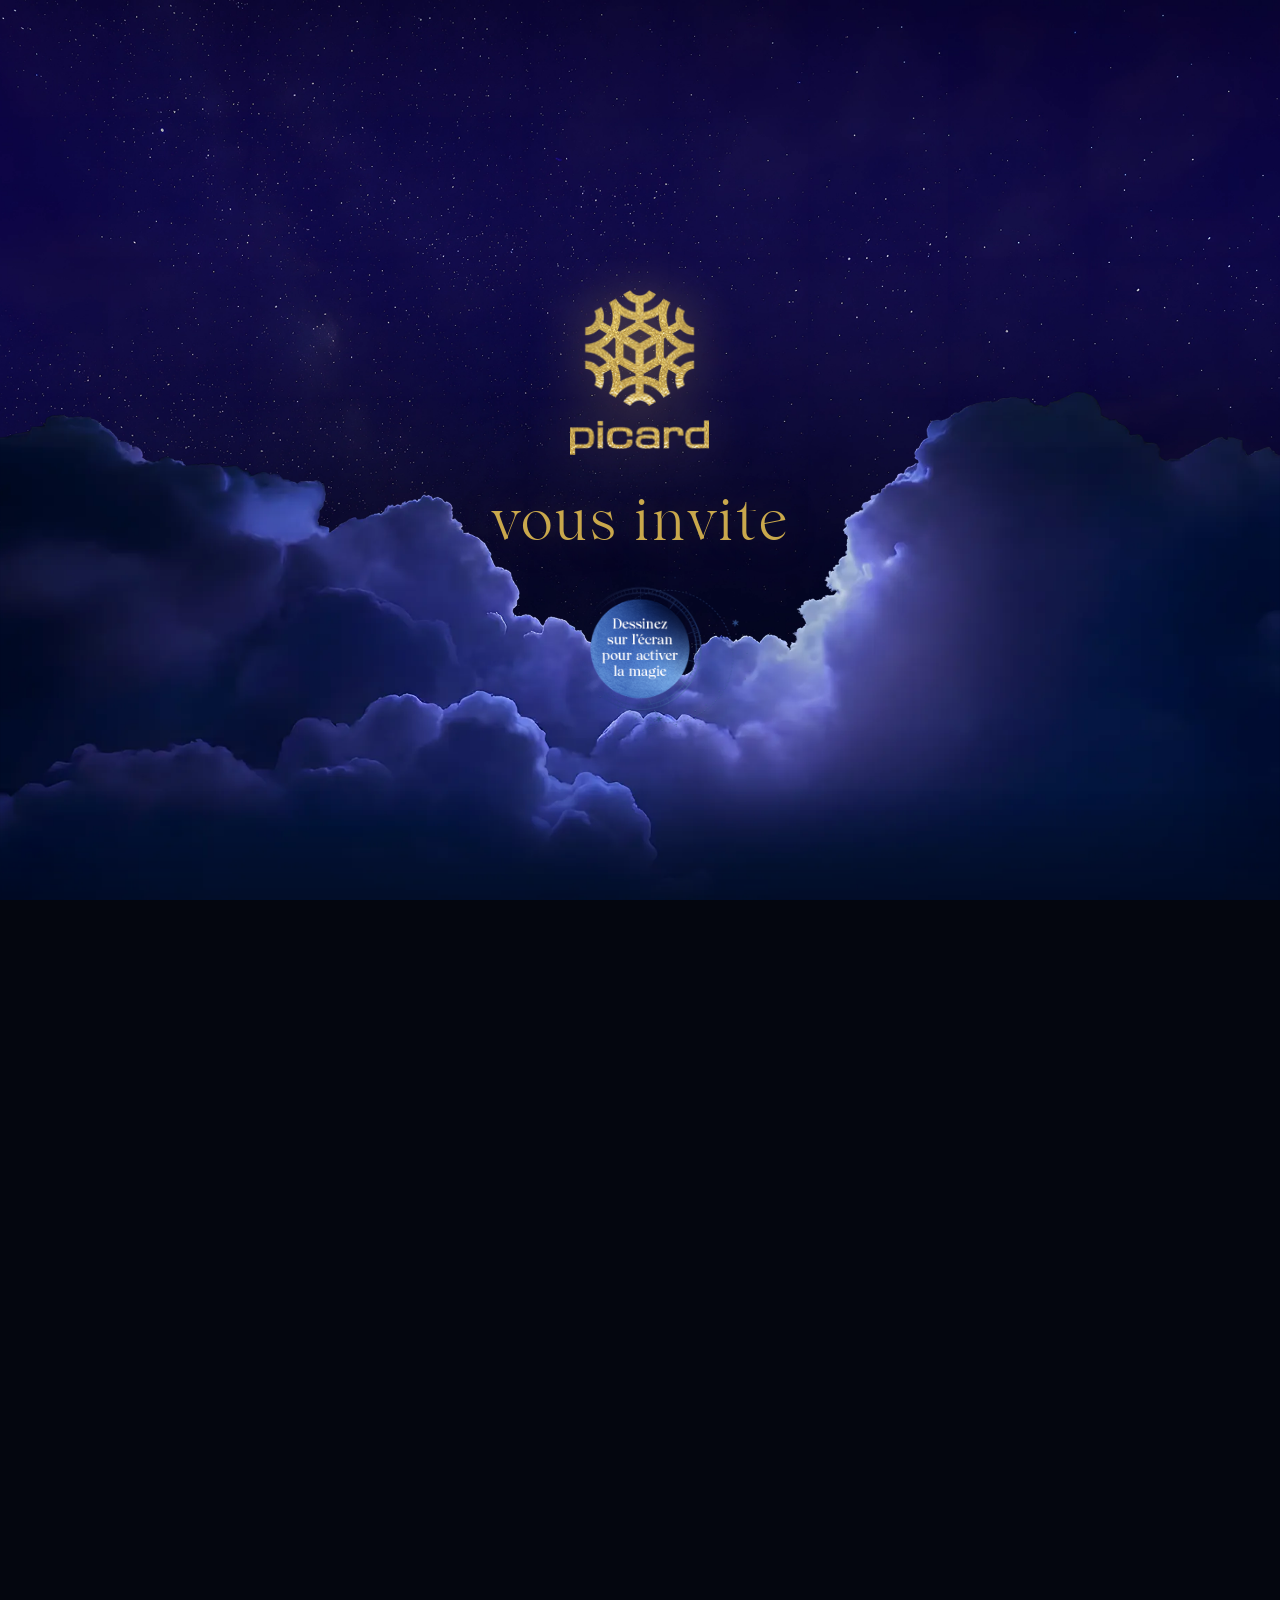
==== commit 847c418f: "Optimisation perf : lucioles sans shadowBlur GPU, cache VW/VH, guard filter - Lucioles : halo rempla" ====
--- a/index.html
+++ b/index.html
@@ -31,26 +31,8 @@
     --body: #c8c8e0;
   }
 
-  /* Barre de bascule V1/V2 (TEMPORAIRE) */
-  #version-switch {
-    position: fixed; top: env(safe-area-inset-top, 0px); left: 50%;
-    transform: translateX(-50%); z-index: 100000;
-    display: flex; gap: 6px; padding: 6px;
-    background: rgba(4, 6, 15, 0.55); backdrop-filter: blur(6px);
-    border-radius: 0 0 12px 12px;
-  }
-  #version-switch .vs-btn {
-    font: 600 13px/1 system-ui, sans-serif; letter-spacing: 0.04em;
-    color: var(--gold-soft); text-decoration: none;
-    padding: 7px 14px; border-radius: 8px;
-    border: 1px solid rgba(201, 168, 76, 0.35);
-  }
-  #version-switch .vs-btn.vs-active {
-    background: var(--gold); color: #1a1206; border-color: var(--gold);
-  }
-
   * { margin: 0; padding: 0; box-sizing: border-box; }
-  html { scroll-behavior: smooth; }
+  html { overflow-anchor: none; }
 
   body {
     font-family: system-ui, -apple-system, "Segoe UI", Roboto, sans-serif;
@@ -173,10 +155,43 @@
     width: clamp(165px, 17.5vw, 232px);
     height: auto;
     animation: floaty 3.4s ease-in-out infinite;
+    pointer-events: auto; cursor: pointer;   /* V2 : badge cliquable */
   }
   /* Mobile : badge +20 % */
   @media (hover: none) and (pointer: coarse) {
     .scroll-badge { width: clamp(198px, 21vw, 278px); }
+  }
+
+  /* ===== V6 : badge "Dessinez" qui se transforme en "Cliquez/Scrollez" ===== */
+  .hero { display: flex; flex-direction: column; align-items: center; }
+  /* Pile de badges (hors flux) : les deux superposés au même endroit */
+  .badge-stack {
+    position: absolute; left: 50%; top: 64%;
+    transform: translateX(-50%);
+    display: grid; place-items: center;
+  }
+  .badge-stack > * { grid-area: 1 / 1; }
+  .badge-dessinez {
+    transition: transform 0.55s cubic-bezier(0.5, 0, 0.75, 0), opacity 0.5s ease;
+  }
+  .badge-action {
+    opacity: 0; pointer-events: none;
+    transform: scale(0.5) rotate(-25deg);
+    transition: transform 0.7s cubic-bezier(0.34, 1.56, 0.64, 1), opacity 0.6s ease;
+  }
+  /* Transformation "magique" : "Dessinez" grossit+tourne+s'efface, "action" éclot */
+  .badge-stack.transformed .badge-dessinez { transform: scale(1.7) rotate(30deg); opacity: 0; }
+  .badge-stack.transformed .badge-action { opacity: 1; pointer-events: auto; transform: scale(1) rotate(0deg); }
+  /* Phrase d'invite en bas du ciel (fond comme "le compte à rebours…") */
+  .draw-hint {
+    position: absolute; left: 0; right: 0; bottom: 5.5vh; z-index: 12;
+    text-align: center; pointer-events: none;
+    font-family: 'Wulkan Display', Georgia, serif;   /* même typo que "le compte à rebours" */
+    font-size: clamp(0.9rem, 2.4vw, 1.3rem);
+    color: var(--gold-soft); line-height: 1.65;
+    text-shadow: none;
+    will-change: opacity;
+    transition: opacity 0.6s ease;
   }
   @keyframes floaty {
     0%, 100% { transform: translateY(0); opacity: 0.9; }
@@ -217,9 +232,9 @@
   .txt-date {
     font-family: '4 Privet Drive', 'Wulkan Display', Georgia, serif;
     font-size: clamp(1.52rem, 6.4vw, 2.72rem);   /* -20 % */
-    text-transform: uppercase;            /* message révélé tout en capitales */
+    text-transform: uppercase;            /* V2 : message révélé tout en capitales */
     color: #fff3d6;                       /* cœur clair chaud */
-    /* Halo lumineux doré -> orangé (effet "incandescent") */
+    /* Halo lumineux doré -> orangé (effet "incandescent" de la capture) */
     text-shadow:
       0 0 6px rgba(255, 240, 200, 0.9),
       0 0 16px rgba(255, 190, 90, 0.7),
@@ -265,12 +280,26 @@
   /* "Le compte à rebours..." : petit texte en bas, à la place du bouton */
   .txt-final {
     align-self: end;
-    padding-bottom: 10vh;
-    font-size: clamp(0.9rem, 2.4vw, 1.3rem);
+    padding-bottom: 18vh;                       /* remonté pour laisser place au bouton */
+    font-size: clamp(1.08rem, 2.9vw, 1.56rem);  /* +20 % */
     color: var(--gold-soft);
     text-shadow: none;
     line-height: 1.65;
   }
+  /* Bouton "RECOMMENCER" (doré, sous le final) */
+  .btn-restart {
+    align-self: end; justify-self: center; margin-bottom: 7vh; z-index: 6;
+    font-family: 'Wulkan Display', Georgia, serif; font-weight: 500;
+    font-size: clamp(0.8rem, 2vw, 1rem); letter-spacing: 0.1em;
+    color: #2e1e1a;
+    background: linear-gradient(180deg, #f3d883 0%, var(--gold) 58%, #b8923e 100%);
+    border: none; border-radius: 999px;
+    padding: 0.55em 1.8em; cursor: pointer;
+    box-shadow: 0 4px 18px rgba(201, 168, 76, 0.4);
+    opacity: 0; pointer-events: none;
+    transition: opacity 0.8s ease;
+  }
+  .btn-restart.show { opacity: 1; pointer-events: auto; }
 
   /* Texte de transition ciel → forêt */
   .trans-text {
@@ -294,15 +323,6 @@
 </head>
 <body>
 
-<!-- Barre de bascule V1/V2 (TEMPORAIRE — à retirer une fois une version validée) -->
-<nav id="version-switch" aria-label="Choix de version">
-  <a href="./" class="vs-btn vs-active">V1</a>
-  <a href="./v2.html" class="vs-btn">V2</a>
-  <a href="./v3.html" class="vs-btn">V3</a>
-  <a href="./v4.html" class="vs-btn">V4</a>
-  <a href="./v5.html" class="vs-btn">V5</a>
-  <a href="./v6.html" class="vs-btn">V6</a>
-</nav>
 
 <canvas id="particles"></canvas>
 <div id="charge-bar"></div>
@@ -318,10 +338,19 @@
     <canvas id="ff-canvas"></canvas>
   </div>
 
+  <!-- V4 : accueil = logo + "vous invite" centrés ; le badge est masqué et
+       apparaît après qu'on ait dessiné (ou après un délai), en remontant le hero -->
+  <!-- V6 : logo + "vous invite" + badge "Dessinez" dès le départ. On doit dessiner
+       pour que le badge se transforme en "Cliquez"(mobile)/"Scrollez"(desktop). -->
   <div class="sky-content">
-    <img class="logo" src="IMG/logo_Picard.png" alt="Picard" draggable="false">
-    <h1 class="invite-line">vous invite</h1>
-    <img class="scroll-badge" src="IMG/scroll.png" alt="Scrollez pour commencer l'aventure" draggable="false">
+    <div class="hero">
+      <img class="logo" src="IMG/logo_Picard.png" alt="Picard" draggable="false">
+      <h1 class="invite-line">vous invite</h1>
+    </div>
+    <div class="badge-stack" id="badge-stack">
+      <img class="scroll-badge badge-dessinez" src="IMG/Badge-X2-Dessinez.png" alt="Dessinez sur l'écran" draggable="false">
+      <img class="scroll-badge badge-action" src="IMG/Badge-X2-Scrollez.png" alt="Scrollez pour continuer" draggable="false">
+    </div>
   </div>
 
   <div class="trans-text">
@@ -330,11 +359,12 @@
 
   <div class="forest-stage">
     <div class="orbe-wrap"><div class="orbe-spin"><picture><source srcset="IMG/ORBES.webp" type="image/webp"><img src="IMG/ORBES.webp" alt="" draggable="false"></picture></div></div>
-    <p class="txt txt-prompt">Cliquez et<br>maintenez<br>pour révéler</p>
+    <p class="txt txt-prompt">Dessinez<br>des cercles<br>pour révéler</p>
     <p class="txt txt-date">Rendez-vous<br>sur la Bon'App,<br>le 31 Août 2026,<br><span class="hour">11:11</span></p>
     <p class="txt txt-final">
       Le compte à rebours est lancé !<br>Soyez prêts !
     </p>
+    <button class="btn-restart" type="button">Recommencer</button>
   </div>
 
 
@@ -362,14 +392,15 @@
   if (hasHover) document.body.classList.add('custom-cursor');
 
   let DPR = Math.min(window.devicePixelRatio || 1, 2);
+  let VW = window.innerWidth, VH = window.innerHeight;
   function resizeCanvas() {
     DPR = Math.min(window.devicePixelRatio || 1, 2);
-    const w = window.innerWidth, h = window.innerHeight;
-    canvas.width = Math.floor(w * DPR); canvas.height = Math.floor(h * DPR);
-    canvas.style.width = w + 'px'; canvas.style.height = h + 'px';
+    VW = window.innerWidth; VH = window.innerHeight;
+    canvas.width = Math.floor(VW * DPR); canvas.height = Math.floor(VH * DPR);
+    canvas.style.width = VW + 'px'; canvas.style.height = VH + 'px';
     ctx.setTransform(DPR, 0, 0, DPR, 0, 0);
-    ffCanvas.width = Math.floor(w * DPR); ffCanvas.height = Math.floor(h * DPR);
-    ffCanvas.style.width = w + 'px'; ffCanvas.style.height = h + 'px';
+    ffCanvas.width = Math.floor(VW * DPR); ffCanvas.height = Math.floor(VH * DPR);
+    ffCanvas.style.width = VW + 'px'; ffCanvas.style.height = VH + 'px';
     ffCtx.setTransform(DPR, 0, 0, DPR, 0, 0);
   }
   resizeCanvas();
@@ -401,6 +432,7 @@
   }
 
   let pressed = false;
+  let lastDrawT = 0;   // V6 : dernier instant où l'on a dessiné (mouvement)
   let lastX = 0, lastY = 0;
   let cursorX = -100, cursorY = -100, cursorVisible = false;
   let firstMove = true; // évite un spawn de (0,0) au premier mousemove
@@ -412,6 +444,10 @@
       const steps = Math.floor(dist / PARAMS.step);
       for (let i = 1; i <= steps; i++) { const t = i / steps; spawn(lastX + dx * t, lastY + dy * t, mult || 1); }
       lastX = x; lastY = y;
+      lastDrawT = performance.now();   // V6 : "on dessine" -> alimente la jauge de révélation
+      // V4 : accumule le "dessin" -> révèle le badge au seuil
+      drawAmount += dist;
+      if (!badgeRevealed && drawAmount >= DRAW_THRESHOLD) revealBadge();
     }
   }
   function pressStart(x, y) { pressed = true; lastX = x; lastY = y; spawn(x, y, 1); }
@@ -431,24 +467,32 @@
   });
   window.addEventListener('mouseup', pressEnd);
 
-  // Particules au touch PARTOUT (toutes les phases). On ne bloque le scroll
-  // (preventDefault sur touchmove) que pendant la scène de révélation. On ne
-  // touche jamais au touchstart (sinon les taps sur la barre V1/V2/V3 sont
-  // avalés) et on ignore les éléments interactifs.
-  function lockScroll() { return arrive > 0.98; }
-  function isInteractive(t) { return t && t.closest && t.closest('#version-switch, .scroll-badge'); }
+  // V6 : on DESSINE (particules + scroll bloqué) uniquement (1) avant la
+  // transformation du badge (phase ciel) et (2) une fois en bas (révélation).
+  // Entre les deux, le doigt / la molette défilent normalement, sans particules.
+  // Seule la barre de versions est exemptée (pour que les taps V1..V6 passent).
+  // Le badge N'EST PAS exempté -> en phase dessin le scroll est bloqué sur TOUT
+  // l'écran (badge inclus) et les particules s'émettent partout.
+  function drawPhase() { return !badgeRevealed || arrive > 0.98; }
   window.addEventListener('touchstart', function (e) {
-    if (isInteractive(e.target)) return;
+    if (!drawPhase()) return;
     const t = e.touches[0];
     pressStart(t.clientX, t.clientY);
   }, { passive: true });
   window.addEventListener('touchmove', function (e) {
-    if (isInteractive(e.target)) return;
+    if (!drawPhase()) return;    // phase descente : scroll libre
     const t = e.touches[0];
     emitTo(t.clientX, t.clientY, 1.8);
-    if (lockScroll()) e.preventDefault();
+    e.preventDefault();                                    // dessin -> verrou de scroll sur tout l'écran
   }, { passive: false });
   window.addEventListener('touchend', pressEnd, { passive: true });
+  // Desktop : molette/clavier bloqués pendant les phases de dessin (avant transfo + en bas).
+  window.addEventListener('wheel', function (e) {
+    if (hasHover && drawPhase()) e.preventDefault();
+  }, { passive: false });
+  window.addEventListener('keydown', function (e) {
+    if (hasHover && drawPhase() && [' ', 'PageDown', 'PageUp', 'ArrowDown', 'ArrowUp', 'Home', 'End'].includes(e.key)) e.preventDefault();
+  }, { passive: false });
 
 
   /* ============================================================
@@ -460,6 +504,40 @@
   const f2 = document.querySelector('.f2');
   const f3 = document.querySelector('.f3');
   const skyContent = document.querySelector('.sky-content');
+  const badgeStack = document.getElementById('badge-stack');
+  const skyBadge   = badgeStack;   // fondu du badge pendant la descente
+
+  // V6 : on DOIT dessiner pour transformer le badge (aucun filet de temps).
+  let drawAmount = 0;
+  let badgeRevealed = false;
+  const DRAW_THRESHOLD = hasHover ? 3800 : 1800;   // desktop : curseur accumule vite -> seuil + haut
+
+  // Gerbe de paillettes dorées (effet "magique") : part du centre du CERCLE
+  // visible (plus haut que le centre du png), tout autour, SANS gravité.
+  function magicBurst() {
+    if (!badgeStack) return;
+    const r = badgeStack.getBoundingClientRect();
+    const cx = r.left + r.width / 2;
+    const cy = r.top + r.height * 0.38;   // centre du cercle visible
+    for (let i = 0; i < 220; i++) {
+      const a = Math.random() * Math.PI * 2;
+      const spd = PARAMS.speed * (0.5 + Math.random() * 2.0);
+      particles.push({
+        x: cx, y: cy, vx: Math.cos(a) * spd, vy: Math.sin(a) * spd,
+        r: PARAMS.size * (0.6 + Math.random()) * (hasHover ? 1 : 0.6), life: 1,
+        color: COLORS[(Math.random() * COLORS.length) | 0],
+        wFreq: 0.05 + Math.random() * 0.15, wPhase: Math.random() * Math.PI * 2,
+        age: 0, ng: true   // ng = no gravity -> part tout autour
+      });
+    }
+  }
+  // Transforme le badge "Dessinez" -> "Cliquez"(mobile)/"Scrollez"(desktop).
+  function revealBadge() {
+    if (badgeRevealed) return;
+    badgeRevealed = true;
+    if (badgeStack) badgeStack.classList.add('transformed');
+    magicBurst();
+  }
 
   const SETTLE_AT = 0.72;   // forêt en place à 72% de la descente, figée ensuite
 
@@ -475,17 +553,12 @@
   function onScroll() { if (!ticking) { requestAnimationFrame(updateScroll); ticking = true; } }
 
   function updateScroll() {
-    const vh = window.innerHeight;
-    const maxScroll = (document.documentElement.scrollHeight - vh) || 1;
+    const maxScroll = (document.documentElement.scrollHeight - VH) || 1;
     const p = clamp((window.scrollY || window.pageYOffset) / maxScroll, 0, 1);
     arrive = completed ? 1 : clamp(p / SETTLE_AT, 0, 1);
 
-    // Retour "Recommencer" terminé dès qu'on est près du haut
     if (p < 0.02) returningToTop = false;
 
-    // Dès que la forêt est posée, scroll auto jusqu'en bas : supprime le scroll
-    // résiduel (28 % de hauteur) et empêche la "danse" sur mobile.
-    // Bloqué pendant le retour au haut (returningToTop) pour éviter le conflit.
     if (arrive >= 1 && !forestSettled && !returningToTop) {
       forestSettled = true;
       clearTimeout(autoScrollTimer);
@@ -494,27 +567,31 @@
       }, 250);
     }
 
-    // Ciel : léger drift (fond lointain -> bouge le moins)
-    ciel.style.transform = 'translateY(' + (-arrive * vh * 0.12).toFixed(1) + 'px) scale(1.05)';
-
-    // Nuage : plus bas au départ sur mobile (0.65) vs desktop (0.42)
+    ciel.style.transform = 'translateY(' + (-arrive * VH * 0.12).toFixed(1) + 'px) scale(1.05)';
+
     const nuageStart = hasHover ? 0.42 : 0.65;
-    nuages.style.transform = 'translateY(' + ((nuageStart - arrive * 1.75) * vh).toFixed(1) + 'px)';
-
-    // Contenu ciel : MONTE et sort par le haut, sans fondu d'opacité
-    skyContent.style.transform = 'translateY(' + (-arrive * vh * 1.25).toFixed(1) + 'px)';
-
-    // Texte de transition : positionné entre le ciel et l'orbe. On tombe dessus
-    // en scrollant, puis il remonte naturellement (passage unique, défilement
-    // linéaire). Hors écran aux extrêmes -> pas besoin de fondu d'opacité.
-    transText.style.opacity = '1';
-    transText.style.transform = 'translateY(' + ((0.9 - arrive * 1.95) * vh).toFixed(1) + 'px)';
-
-    // Forêt : chaque couche = image entière ancrée en bas, montée par translateY.
-    // fh = hauteur rendue de l'image (pleine largeur). Travel ≥ fh → couche
-    // totalement hors écran (bas) à arrive=0 ; à arrive=1 → 0 (sol ancré en bas).
-    // Travels différenciés → parallaxe (le 1er plan se déplace le plus).
-    const fh = window.innerWidth * 2383 / 1920;
+    nuages.style.transform = 'translateY(' + ((nuageStart - arrive * 1.75) * VH).toFixed(1) + 'px)';
+
+    const JOIN_AT = 0.42;
+    const JOIN_OFF = hasHover ? 0.22 : 0.17;
+    const START_BOT = 0.95;
+    const BLOCK_RISE = 2.6;
+    let heroTY, transTY;
+    if (arrive <= JOIN_AT) {
+      heroTY = 0;
+      transTY = START_BOT + (JOIN_OFF - START_BOT) * (arrive / JOIN_AT);
+    } else {
+      const rise = (arrive - JOIN_AT) * BLOCK_RISE;
+      heroTY = -rise;
+      transTY = JOIN_OFF - rise;
+    }
+    skyContent.style.transform = 'translateY(' + (heroTY * VH).toFixed(1) + 'px)';
+
+    if (skyBadge && badgeRevealed) skyBadge.style.opacity = clamp(1 - arrive / 0.08, 0, 1).toFixed(3);
+
+    transText.style.transform = 'translateY(' + (transTY * VH).toFixed(1) + 'px)';
+
+    const fh = VW * 2383 / 1920;
     f3.style.transform = 'translateY(' + ((1 - arrive) * fh * 1.00).toFixed(1) + 'px)';
     f2.style.transform = 'translateY(' + ((1 - arrive) * fh * 1.15).toFixed(1) + 'px)';
     f1.style.transform = 'translateY(' + ((1 - arrive) * fh * 1.32).toFixed(1) + 'px)';
@@ -522,6 +599,7 @@
     ticking = false;
   }
   window.addEventListener('scroll', onScroll, { passive: true });
+  // V6 : scroll réel partout (desktop + mobile) -> plus d'auto-descente au clic.
 
 
   /* ============================================================
@@ -533,6 +611,7 @@
   const txtPrompt = document.querySelector('.txt-prompt');
   const txtDate   = document.querySelector('.txt-date');
   const txtFinal  = document.querySelector('.txt-final');
+  const btnRestart = document.querySelector('.btn-restart');
   const transText = document.querySelector('.trans-text');
   const chargeBar = document.getElementById('charge-bar');
 
@@ -608,44 +687,43 @@
   initFireflies();
 
   function drawFireflies() {
-    ffCtx.clearRect(0, 0, window.innerWidth, window.innerHeight);
-    if (arrive < 0.84) return;
-
-    // Fade global : apparaissent entre 0.84 et 1
+    if (arrive < 0.84) { ffCtx.clearRect(0, 0, VW, VH); return; }
+
+    ffCtx.clearRect(0, 0, VW, VH);
     const globalFade = clamp((arrive - 0.84) / 0.16, 0, 1);
-    // "Arrivent du bas" avec la forêt : décalage Y qui se résorbe
-    const ffSettle = clamp((arrive - 0.84) / 0.16, 0, 1);
-    const riseOffset = (1 - ffSettle) * window.innerHeight * 0.55;
-    const vw = window.innerWidth;
+    const riseOffset = (1 - globalFade) * VH * 0.55;
 
     for (let i = 0; i < fireflies.length; i++) {
       const ff = fireflies[i];
       ff.phaseY  += ff.freqY;
       ff.phaseOp += ff.freqOp;
       ff.x += ff.vx;
-      if (ff.x < -10) ff.x = vw + 5;
-      if (ff.x > vw + 10) ff.x = -5;
+      if (ff.x < -10) ff.x = VW + 5;
+      if (ff.x > VW + 10) ff.x = -5;
 
       const bobY = Math.sin(ff.phaseY) * ff.ampY;
       const y = ff.baseY + bobY + riseOffset;
       const pulse = 0.25 + 0.75 * (0.5 + 0.5 * Math.sin(ff.phaseOp));
       const alpha = globalFade * pulse;
 
-      // Halo or doux (couleur orbe)
-      ffCtx.globalAlpha = alpha * 0.2;
-      ffCtx.shadowBlur = 20; ffCtx.shadowColor = '#f5c518';
+      // Halo : dégradé radial (pas de shadowBlur -> zéro coût GPU off-screen)
+      const haloR = ff.size * 4.5;
+      const grad = ffCtx.createRadialGradient(ff.x, y, 0, ff.x, y, haloR);
+      grad.addColorStop(0, 'rgba(200,114,42,' + (alpha * 0.45).toFixed(3) + ')');
+      grad.addColorStop(1, 'rgba(200,114,42,0)');
       ffCtx.beginPath();
-      ffCtx.arc(ff.x, y, ff.size * 4.5, 0, Math.PI * 2);
-      ffCtx.fillStyle = '#f5c518'; ffCtx.fill();
-
-      // Cœur brillant or/blanc
+      ffCtx.arc(ff.x, y, haloR, 0, Math.PI * 2);
+      ffCtx.fillStyle = grad; ffCtx.fill();
+
+      // Cœur cuivré/ambré (shadowBlur léger sur desktop seulement)
       ffCtx.globalAlpha = alpha;
-      ffCtx.shadowBlur = 8; ffCtx.shadowColor = '#ffe680';
+      if (hasHover) { ffCtx.shadowBlur = 5; ffCtx.shadowColor = '#e8a050'; }
       ffCtx.beginPath();
       ffCtx.arc(ff.x, y, ff.size, 0, Math.PI * 2);
-      ffCtx.fillStyle = '#fff0a0'; ffCtx.fill();
-    }
-    ffCtx.globalAlpha = 1; ffCtx.shadowBlur = 0;
+      ffCtx.fillStyle = '#f0b86a'; ffCtx.fill();
+      if (hasHover) ffCtx.shadowBlur = 0;
+    }
+    ffCtx.globalAlpha = 1;
   }
 
 
@@ -653,23 +731,27 @@
     resizeCanvas(); updateScroll(); initFireflies();
   });
 
+  // opacity fixe : posé une fois, jamais réécrire chaque frame
+  transText.style.opacity = '1';
+
+  let lastFilter = '';
   function reveal() {
-    // L'orbe apparaît quand la forêt se pose
     const orbeIn = clamp((arrive - 0.55) / 0.45, 0, 1);
     revealActive = arrive > 0.98 && !completed;
 
-    if (revealActive && pressed) {
+    const drawing = (performance.now() - lastDrawT) < 140;
+    if (revealActive && (drawing || pressed)) {
       charge = clamp(charge + CHARGE_UP, 0, 1);
     } else if (!completed) {
       charge = clamp(charge - CHARGE_DOWN, 0, 1);
     }
 
-    // Flou des décors + voile bleu, pilotés par la charge
-    bgwrap.style.filter = charge > 0.001 ? 'blur(' + (charge * MAX_BLUR).toFixed(2) + 'px)' : 'none';
+    // Flou des décors + voile bleu (guard pour éviter les style recalc inutiles)
+    const nextFilter = charge > 0.001 ? 'blur(' + (charge * MAX_BLUR).toFixed(2) + 'px)' : 'none';
+    if (nextFilter !== lastFilter) { bgwrap.style.filter = nextFilter; lastFilter = nextFilter; }
     veil.style.opacity = (charge * 0.55).toFixed(3);
 
-    // Orbe + prompt : arrivent du bas avec la forêt
-    const orbeRise = (1 - orbeIn) * window.innerHeight * 0.70;
+    const orbeRise = (1 - orbeIn) * VH * 0.70;
     orbeWrap.style.opacity = orbeIn.toFixed(3);
     orbeWrap.style.transform = 'translateY(' + orbeRise.toFixed(1) + 'px) scale(' + (0.82 + charge * 1.7).toFixed(3) + ')';
 
@@ -734,8 +816,15 @@
       // txtDate reste visible et fixe
       txtFinal.style.transition = 'opacity 1s ease 0.35s';
       txtFinal.style.opacity = '1';
-    }
-  }
+      if (btnRestart) btnRestart.classList.add('show');   // V6 : bouton RECOMMENCER
+    }
+  }
+
+  // V6 : RECOMMENCER -> refresh complet de la page (reset propre, évite les bugs).
+  if (btnRestart) btnRestart.addEventListener('click', function () {
+    window.scrollTo(0, 0);
+    location.reload();
+  });
 
 
   /* ============================================================
@@ -747,7 +836,7 @@
     for (let i = particles.length - 1; i >= 0; i--) {
       const p = particles[i];
       p.age++;
-      p.vy += PARAMS.gravity;
+      if (!p.ng) p.vy += PARAMS.gravity;   // paillettes "magiques" (ng) : sans gravité
       const wiggleX = Math.sin(p.age * p.wFreq + p.wPhase) * PARAMS.wiggle * 0.1;
       p.x += p.vx + wiggleX; p.y += p.vy; p.life -= PARAMS.decay;
       if (p.life <= 0) { particles.splice(i, 1); continue; }
